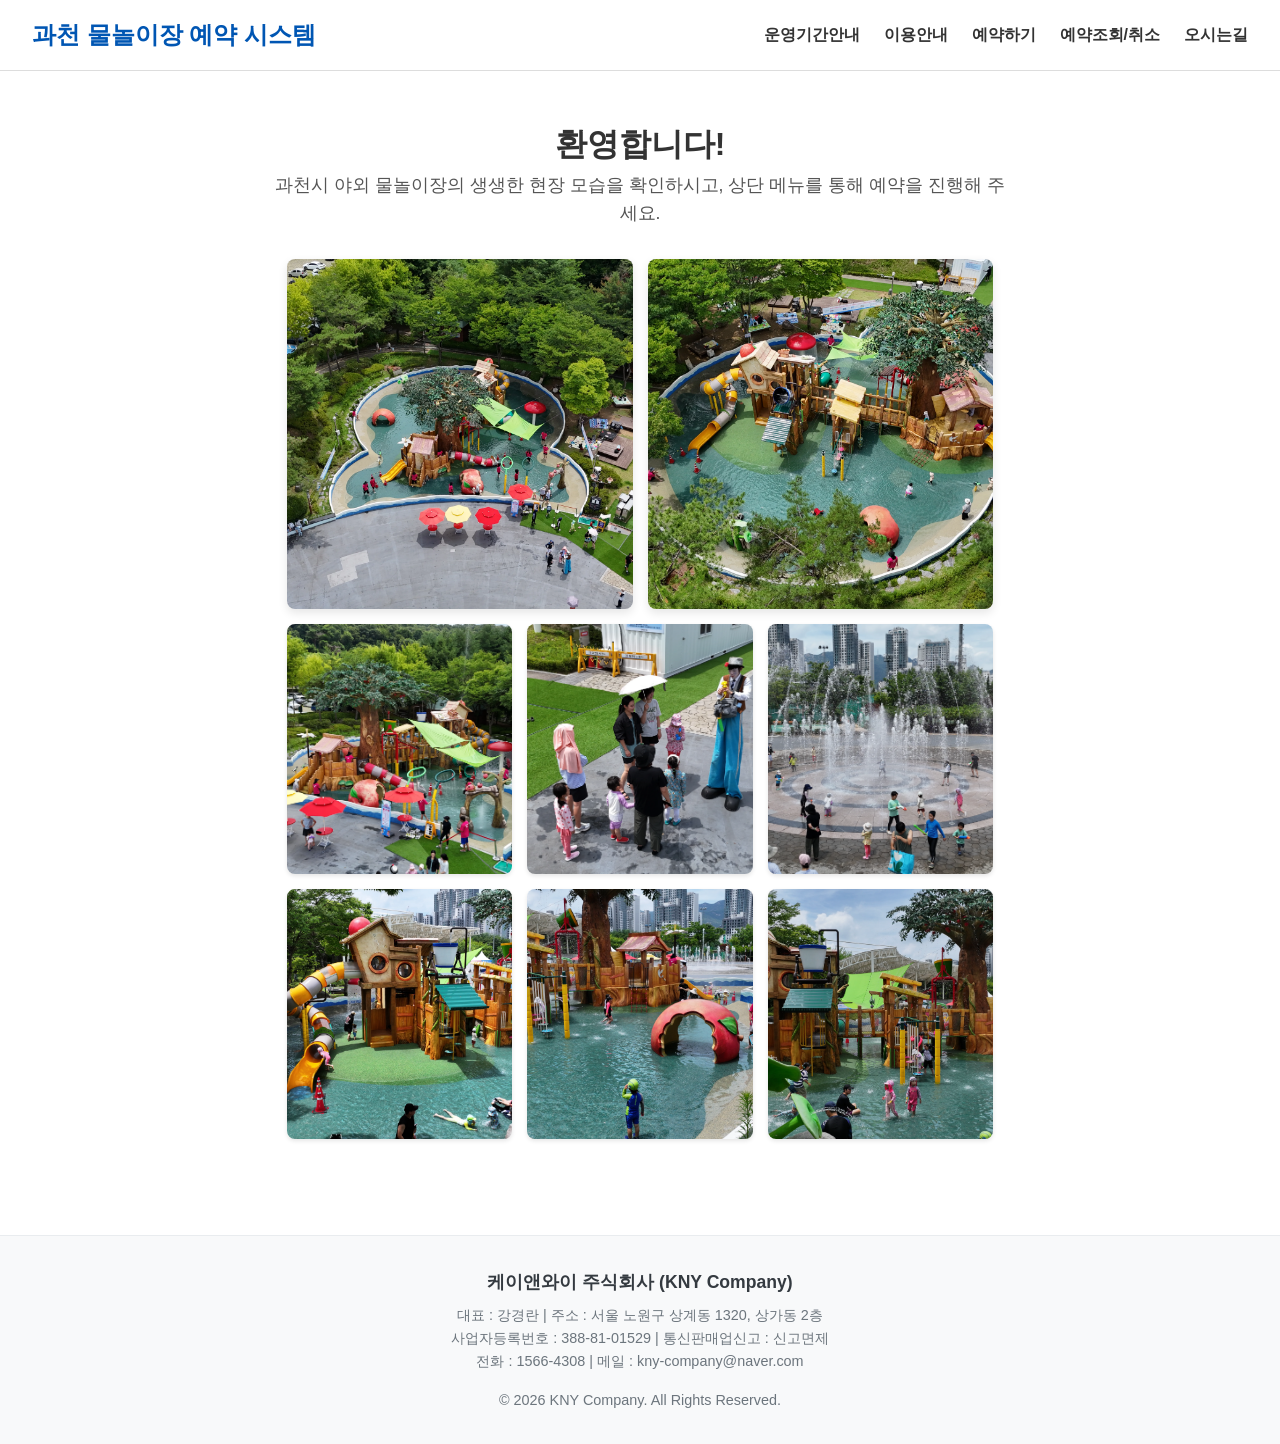
==== index.html @ 9773c375 "Update rain closure popup message and logic" ====
<!DOCTYPE html>
<html lang="ko">
<head>
    <meta charset="UTF-8">
    <meta name="viewport" content="width=device-width, initial-scale=1.0">
    <title>예약 시스템 - 과천 물놀이장</title>
    <link rel="stylesheet" href="css/style.css">
    <style>
        /* 메인 페이지 이미지 갤러리 스타일 */
        .intro-text {
            margin-bottom: 2rem;
            font-size: 1.1rem;
            color: #555;
            text-align: center;
        }
        .gallery-wrapper {
            width: 100%;
            max-width: 1000px; 
            margin: 0 auto;    
            display: flex;
            flex-direction: column;
            gap: 15px;         
            padding: 0 15px;   
            box-sizing: border-box;
        }
        .top-row {
            display: grid;
            grid-template-columns: repeat(2, 1fr);
            gap: 15px;
            width: 100%;
        }
        .top-row img {
            width: 100%;
            height: 350px; 
            object-fit: cover;
            border-radius: 8px;
            box-shadow: 0 4px 10px rgba(0,0,0,0.1);
            transition: transform 0.3s ease;
        }
        .bottom-row {
            display: grid;
            grid-template-columns: repeat(3, 1fr); 
            gap: 15px;
            width: 100%;
        }
        .bottom-row img {
            width: 100%;
            height: 250px; 
            object-fit: cover;
            border-radius: 8px;
            box-shadow: 0 2px 4px rgba(0,0,0,0.1);
            transition: transform 0.3s ease;
        }
        .gallery-wrapper img:hover {
            transform: scale(1.02);
            z-index: 1; 
        }
        /* ⭐️ 모바일 전용 줄바꿈 클래스 (기본적으로 display: none) */
        .mobile-br {
            display: none;
        }
        @media (max-width: 768px) {
            .top-row, .bottom-row {
                grid-template-columns: repeat(2, 1fr); 
            }
            .top-row img, .bottom-row img {
                height: 200px;
            }
            .bottom-row img:last-child {
                grid-column: span 2; 
                height: 250px;
            }
            
            /* ⭐️ 모바일 화면(768px 이하)일 때만 줄바꿈 작동 */
            .mobile-br {
                display: block;
            }
        }
        /* ⭐️ 이벤트 팝업 스타일 (모바일 기본) */
        #eventPopup {
            display: none; 
            position: fixed;
            top: 50%;
            left: 50%;
            transform: translate(-50%, -50%);
            width: 90%;
            max-width: 400px; 
            background-color: #fff;
            border-radius: 16px; 
            box-shadow: 0 10px 40px rgba(0,0,0,0.4);
            z-index: 9999;
            overflow: hidden;
            border: 4px solid #dc3545; /* 테두리를 붉은색으로 변경 */
        }
        
        #popupOverlay {
            display: none;
            position: fixed;
            top: 0; left: 0; right: 0; bottom: 0;
            background: rgba(0,0,0,0.6);
            z-index: 9998;
        }
        .popup-header {
            background-color: #dc3545; /* 헤더 배경색을 긴급 느낌의 붉은색으로 변경 */
            color: white;
            text-align: center;
            padding: 15px;
            font-size: 1.2rem; 
            font-weight: bold;
        }
        .popup-body {
            padding: 25px 20px;
            text-align: center;
            line-height: 1.7;
        }
        .popup-body h3 {
            color: #d9534f;
            margin-top: 0;
            margin-bottom: 10px;
            font-size: 1.2rem;
        }
        .popup-body p {
            margin: 10px 0;
            color: #333;
            font-weight: bold;
            font-size: 1.05rem;
        }
        .popup-body ul {
            list-style: none;
            padding: 0;
            margin: 15px 0;
            color: #0056b3;
            font-weight: bold;
            font-size: 1.15rem;
        }
        .popup-body ul li { margin-bottom: 8px; }
        .popup-desc {
            font-size: 0.95rem; 
            color: #555; 
            margin-top: 15px !important;
            font-weight: bold;
        }
        .popup-footer {
            background-color: #f8f9fa;
            display: flex;
            border-top: 1px solid #ddd;
        }
        .popup-btn {
            padding: 15px;
            border: none;
            background: none;
            font-size: 1.05rem;
            cursor: pointer;
            font-weight: bold;
            color: #555;
            transition: background-color 0.2s;
        }
        
        .btn-today {
            flex: 7; 
            border-right: 1px solid #ddd;
        }
        
        .btn-close {
            flex: 3; 
        }
        .popup-btn:hover { background-color: #e2e2e2; }
        /* ⭐️ PC 화면용 팝업 확대 스타일 (화면이 768px 이상일 때 적용) */
        @media (min-width: 769px) {
            #eventPopup {
                max-width: 500px; 
                border-radius: 20px;
            }
            .popup-header {
                padding: 20px;
                font-size: 1.6rem; 
            }
            .popup-body {
                padding: 40px 30px;
            }
            .popup-body h3 {
                font-size: 1.5rem;
            }
            .popup-body p {
                font-size: 1.3rem;
            }
            .popup-desc {
                font-size: 1.1rem;
                margin-top: 25px !important;
            }
            .popup-btn {
                padding: 20px;
                font-size: 1.2rem;
            }
        }
    </style>
</head>
<body>
    <header>
        <div class="logo"><a href="index.html">과천 물놀이장 예약 시스템</a></div>
        <button class="menu-toggle" id="menuToggle">☰</button>
        <nav id="navMenu">
            <ul>
                <li><a href="period.html">운영기간안내</a></li>
                <li><a href="guide.html">이용안내</a></li>
                <li><a href="reserve.html">예약하기</a></li>
                <li><a href="check.html">예약조회/취소</a></li>
                <li><a href="location.html">오시는길</a></li>
            </ul>
        </nav>
    </header>
    <main class="container">
        <h1 style="text-align: center;">환영합니다!</h1>
        <p class="intro-text">과천시 야외 물놀이장의 생생한 현장 모습을 확인하시고, 상단 메뉴를 통해 예약을 진행해 주세요.</p>
        
        <div class="gallery-wrapper">
            <div class="top-row">
                <img src="public/images/1000019872.png" alt="물놀이터 전경 1">
                <img src="public/images/1000019829.png" alt="물놀이터 전경 2">
            </div>
            
            <div class="bottom-row">
                <img src="public/images/1000019830.png" alt="물놀이터 시설 1">
                <img src="public/images/1000019832.png" alt="물놀이터 시설 2">
                <img src="public/images/1000019833.png" alt="물놀이터 시설 3">
            </div>
            <div class="bottom-row">
                <img src="public/images/1000019874.png" alt="물놀이터 시설 4">
                <img src="public/images/1000019876.png" alt="물놀이터 시설 5">
                <img src="public/images/1000019878.png" alt="물놀이터 시설 6">
            </div>
        </div>
    </main>

    <!-- ⭐️ 우천 휴장 팝업창 HTML 구조 -->
    <div id="popupOverlay"></div>
    <div id="eventPopup">
        <div class="popup-header">
            📢 긴급 안내 : 오전 우천 휴장
        </div>
        <div class="popup-body">
            <h3>오늘 오전 야외 물놀이장 휴장</h3>
            <p style="color: #dc3545;">현재 강우로 인하여 안전을 위해<br>오늘 오전 물놀이장 운영을 중단합니다.</p>
            
            <p style="margin-top: 15px; color: #0056b3; font-weight: bold; font-size: 1.1rem;">
                오후 운영 여부는 날씨 상황을 지켜본 후<br class="mobile-br">
                추후 다시 공지해 드릴 예정입니다.
            </p>

            <p style="margin-top: 15px; color: #555; font-weight: normal; font-size: 0.95rem;">
                이용에 불편을 드려 대단히 죄송합니다.<br class="mobile-br">
                안전한 시설 운영을 위한 조치이오니<br class="mobile-br">
                시민 여러분의 너른 양해 부탁드립니다.
            </p>
        </div>
        <div class="popup-footer">
            <button class="popup-btn btn-today" onclick="closePopup('today')">오늘 하루 보지않기</button>
            <button class="popup-btn btn-close" onclick="closePopup('close')">닫기</button>
        </div>
    </div>

    <footer>
        <div class="company-name">케이앤와이 주식회사 (KNY Company)</div>
        <div class="footer-info">
            <span>대표 : 강경란</span> <span class="divider">|</span> 
            <span>주소 : 서울 노원구 상계동 1320, 상가동 2층</span><br>
            <span>사업자등록번호 : 388-81-01529</span> <span class="divider">|</span> 
            <span>통신판매업신고 : 신고면제</span><br>
            <span>전화 : 1566-4308</span> <span class="divider">|</span> 
            <span>메일 : <a href="mailto:kny-company@naver.com">kny-company@naver.com</a></span>
        </div>
        <div>&copy; 2026 KNY Company. All Rights Reserved.</div>
    </footer>

    <script src="js/main.js"></script>

    <!-- ⭐️ 팝업 제어 자바스크립트 -->
    <script>
        document.addEventListener('DOMContentLoaded', () => {
            const popup = document.getElementById('eventPopup');
            const overlay = document.getElementById('popupOverlay');
            
            // ⭐️ 휴장 공지 활성화 스위치 (true: 켜기, false: 끄기)
            // 나중에 공지를 내리실 때는 아래 true를 false로 바꿔주시면 됩니다.
            const isNoticeActive = true; 

            function getCookie(name) {
                let matches = document.cookie.match(new RegExp(
                    "(?:^|; )" + name.replace(/([\.$?*|{}\(\)\[\]\\\/\+^])/g, '\\$1') + "=([^;]*)"
                ));
                return matches ? decodeURIComponent(matches[1]) : undefined;
            }

            // 공지가 켜져있고, '오늘 하루 보지않기' 쿠키가 없을 때만 팝업 표시
            if (isNoticeActive && !getCookie('hideRainPopup')) {
                popup.style.display = 'block';
                overlay.style.display = 'block';
            }

            window.closePopup = function(type) {
                popup.style.display = 'none';
                overlay.style.display = 'none';

                if (type === 'today') {
                    // '오늘 하루 보지않기' 클릭 시 내일 자정까지 쿠키 저장
                    let tomorrow = new Date();
                    tomorrow.setHours(23, 59, 59, 999);
                    document.cookie = "hideRainPopup=true; expires=" + tomorrow.toUTCString() + "; path=/";
                }
                // '닫기' 클릭 시에는 쿠키를 굽지 않으므로, 새로고침 시 다시 팝업이 뜹니다.
            };
        }
---- css/style.css ----
/* 기본 리셋 및 폰트 설정 */
* { box-sizing: border-box; margin: 0; padding: 0; }
body { font-family: 'Malgun Gothic', sans-serif; line-height: 1.6; color: #333; }
a { text-decoration: none; color: inherit; }

/* 헤더 & 네비게이션 (PC 기본) */
header { display: flex; justify-content: space-between; align-items: center; padding: 1rem 2rem; background: #fff; border-bottom: 1px solid #ddd; }
.logo { font-size: 1.5rem; font-weight: bold; color: #0056b3; }
.menu-toggle { display: none; font-size: 1.5rem; background: none; border: none; cursor: pointer; }
nav ul { list-style: none; display: flex; gap: 1.5rem; }
nav ul li a { font-weight: bold; transition: color 0.3s; }
nav ul li a:hover { color: #0056b3; }

/* 메인 컨테이너 */
.container { padding: 3rem 2rem; max-width: 800px; margin: 0 auto; text-align: center; }
.placeholder-text { font-size: 1.2rem; color: #666; margin-top: 2rem; padding: 3rem; background: #f9f9f9; border-radius: 8px; }

/* 예약 폼 디자인 */
.reserve-form { max-width: 500px; margin: 2rem auto; text-align: left; padding: 2rem; background: #f4f4f4; border-radius: 8px; }
.form-group { margin-bottom: 1.5rem; }
.form-group label { display: block; margin-bottom: 0.5rem; font-weight: bold; }
.form-group input { width: 100%; padding: 0.8rem; border: 1px solid #ccc; border-radius: 4px; }
.submit-btn { width: 100%; padding: 1rem; background: #0056b3; color: white; border: none; border-radius: 4px; font-size: 1.1rem; cursor: pointer; }
.submit-btn:hover { background: #004494; }

/* 모바일 반응형 (768px 이하) */
@media (max-width: 768px) {
    header { flex-direction: column; align-items: flex-start; }
    .logo { padding-bottom: 1rem; }
    .menu-toggle { display: block; position: absolute; top: 1rem; right: 1.5rem; }
    nav { width: 100%; display: none; /* JS로 토글 */ }
    nav.active { display: block; }
    nav ul { flex-direction: column; width: 100%; gap: 0; }
    nav ul li { border-top: 1px solid #eee; }
    nav ul li a { display: block; padding: 1rem 0; }
}

/* 푸터(Footer) 영역 스타일 */
footer {
    background-color: #f8f9fa;
    border-top: 1px solid #e9ecef;
    padding: 2rem 1rem;
    text-align: center;
    color: #6c757d;
    font-size: 0.9rem;
    line-height: 1.6;
    margin-top: 3rem; /* 메인 콘텐츠와의 간격 */
}

footer .company-name {
    font-weight: bold;
    color: #343a40;
    font-size: 1.1rem;
    margin-bottom: 0.5rem;
}

footer .footer-info {
    margin-bottom: 1rem;
}

footer .footer-info span {
    display: inline-block;
}

/* 모바일 화면에서는 세로로 줄바꿈 처리 */
@media (max-width: 768px) {
    footer .divider {
        display: none; /* 모바일에서는 구분선 숨김 */
    }
    footer .footer-info span {
        display: block; /* 각 항목을 한 줄씩 표시 */
    }
}
/* 예약하기 3단 그리드 레이아웃 */
.reserve-grid {
    display: grid;
    grid-template-columns: 1fr 1fr 1.2fr; /* 3칸 비율 */
    gap: 20px;
    align-items: start;
}
.step-box {
    background: #fff;
    border: 1px solid #ddd;
    border-radius: 8px;
    padding: 1.5rem;
    box-shadow: 0 2px 4px rgba(0,0,0,0.05);
}
.step-title {
    font-size: 1.2rem;
    font-weight: bold;
    margin-bottom: 1rem;
    border-bottom: 2px solid #333;
    padding-bottom: 0.5rem;
}
.step-desc { text-align: center; color: #666; margin-top: 1rem; font-size: 0.9rem; }

/* 달력 스타일 */
.calendar-header { display: flex; justify-content: space-between; align-items: center; margin-bottom: 1rem; font-weight: bold;}
.calendar-header button { background: none; border: none; font-size: 1.2rem; cursor: pointer; }
.calendar-table { width: 100%; text-align: center; border-collapse: collapse; }
.calendar-table th { padding: 10px 0; font-size: 0.9rem; border-bottom: 1px solid #eee; }
.calendar-table td { padding: 12px 0; cursor: pointer; transition: 0.2s; border-radius: 4px;}
.calendar-table td:hover { background: #f0f8ff; }
.calendar-table td.selected { background: #0056b3; color: white; font-weight: bold; }
.calendar-table td.disabled { color: #ccc; cursor: not-allowed; }

/* 시간 선택 스타일 */
.time-list { display: flex; flex-direction: column; gap: 10px; }
.time-item { display: flex; align-items: center; gap: 10px; font-size: 1.1rem; cursor: pointer; padding: 5px 0;}
.time-item input { width: 18px; height: 18px; }
.time-item.disabled { cursor: not-allowed; }

/* 상세 폼 스타일 */
.detail-form .form-row { margin-bottom: 1rem; text-align: left; }
.detail-form label { display: block; font-size: 0.9rem; font-weight: bold; margin-bottom: 5px; color: #444; }
.detail-form input, .detail-form select { padding: 8px; border: 1px solid #ccc; border-radius: 4px; }
.flex-row { display: flex; align-items: center; gap: 5px; }
.btn-black { background: #333; color: white; border: none; padding: 8px 12px; border-radius: 4px; cursor: pointer; white-space: nowrap; }
.btn-black:hover { background: #555; }
.counter-box { display: flex; align-items: center; }
.counter-box button { width: 35px; height: 35px; border: 1px solid #ccc; background: #fff; cursor: pointer; font-size: 1.2rem; }
.counter-box input { width: 50px; text-align: center; border: 1px solid #ccc; border-left: none; border-right: none; height: 35px; border-radius: 0; pointer-events: none; }
.privacy-box { border: 1px solid #eee; background: #fafafa; padding: 15px; border-radius: 4px; font-size: 0.85rem; margin-top: 1.5rem; text-align: left;}
.privacy-agree { display: block; margin-top: 10px; font-weight: bold; color: #d9534f; cursor: pointer;}

/* 모바일 반응형 (세로로 배치) */
@media (max-width: 900px) {
    .reserve-grid { grid-template-columns: 1fr; }
}
.reserve-container {
    max-width: 1200px !important;
}
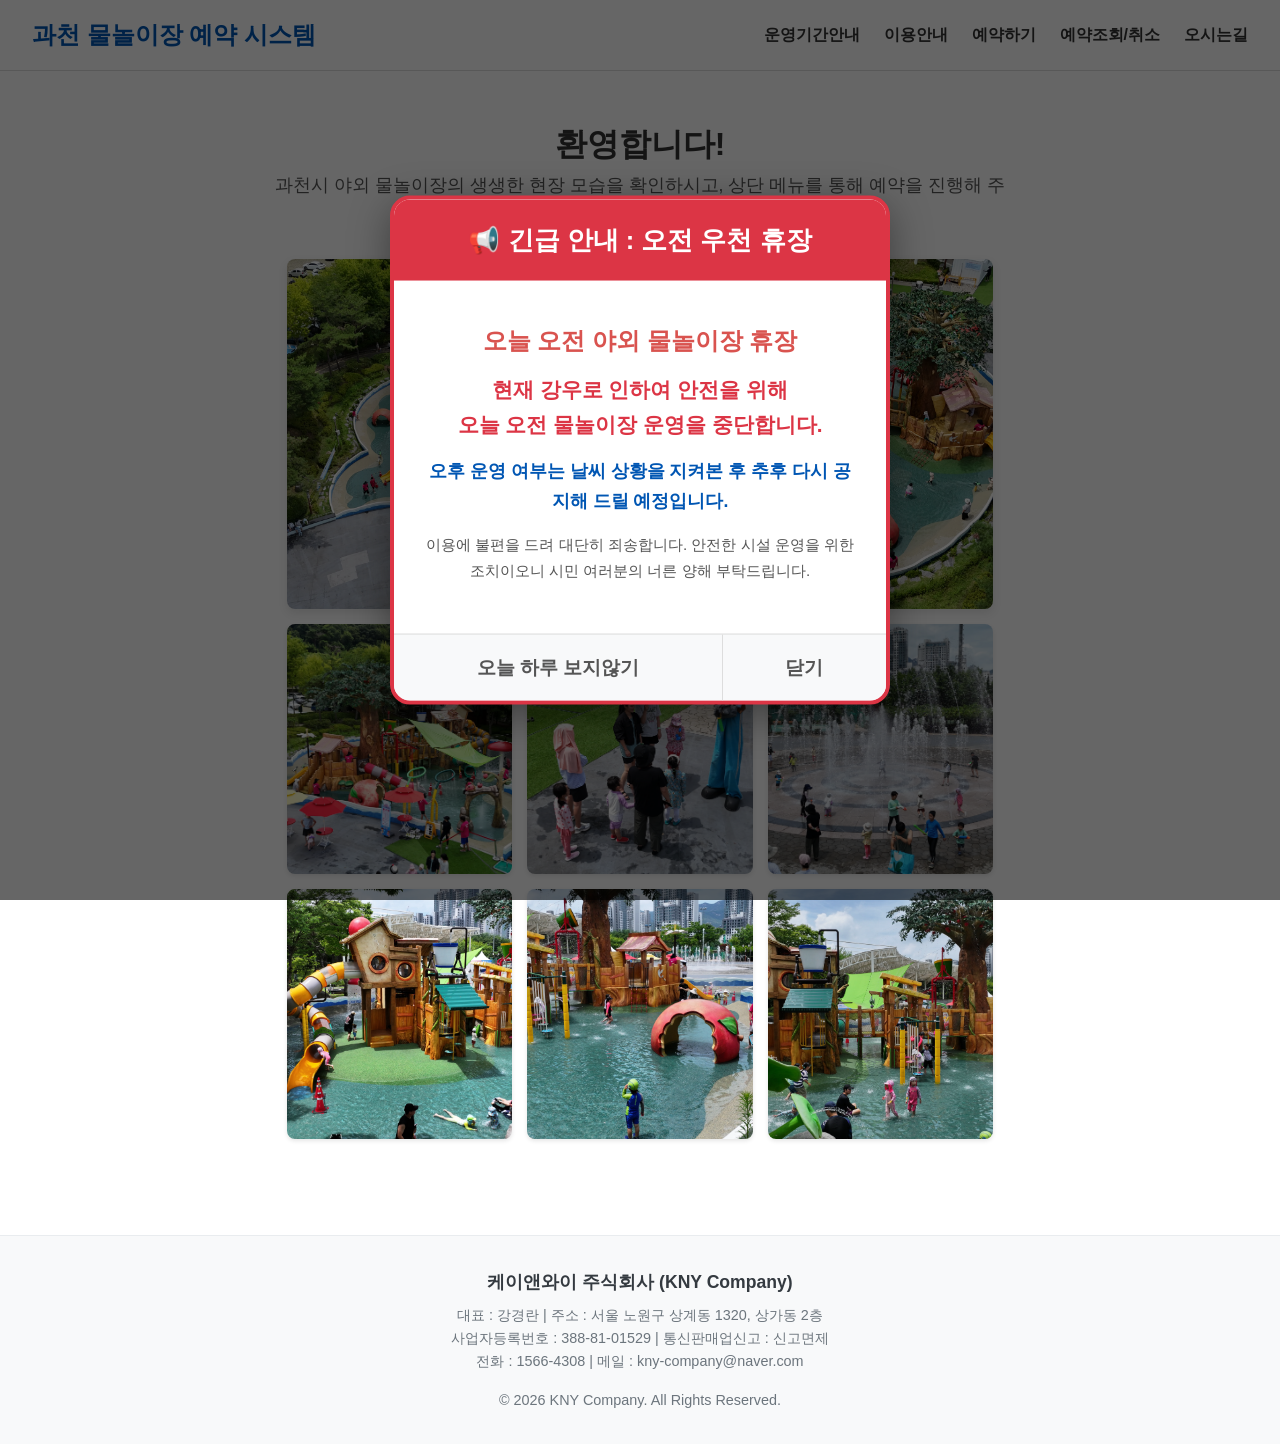
==== commit 3b0d5ada: "Update index.html" ====
--- a/index.html
+++ b/index.html
@@ -309,4 +309,7 @@
                 }
                 // '닫기' 클릭 시에는 쿠키를 굽지 않으므로, 새로고침 시 다시 팝업이 뜹니다.
             };
-        }
+        });
+    </script>
+</body>
+</html>
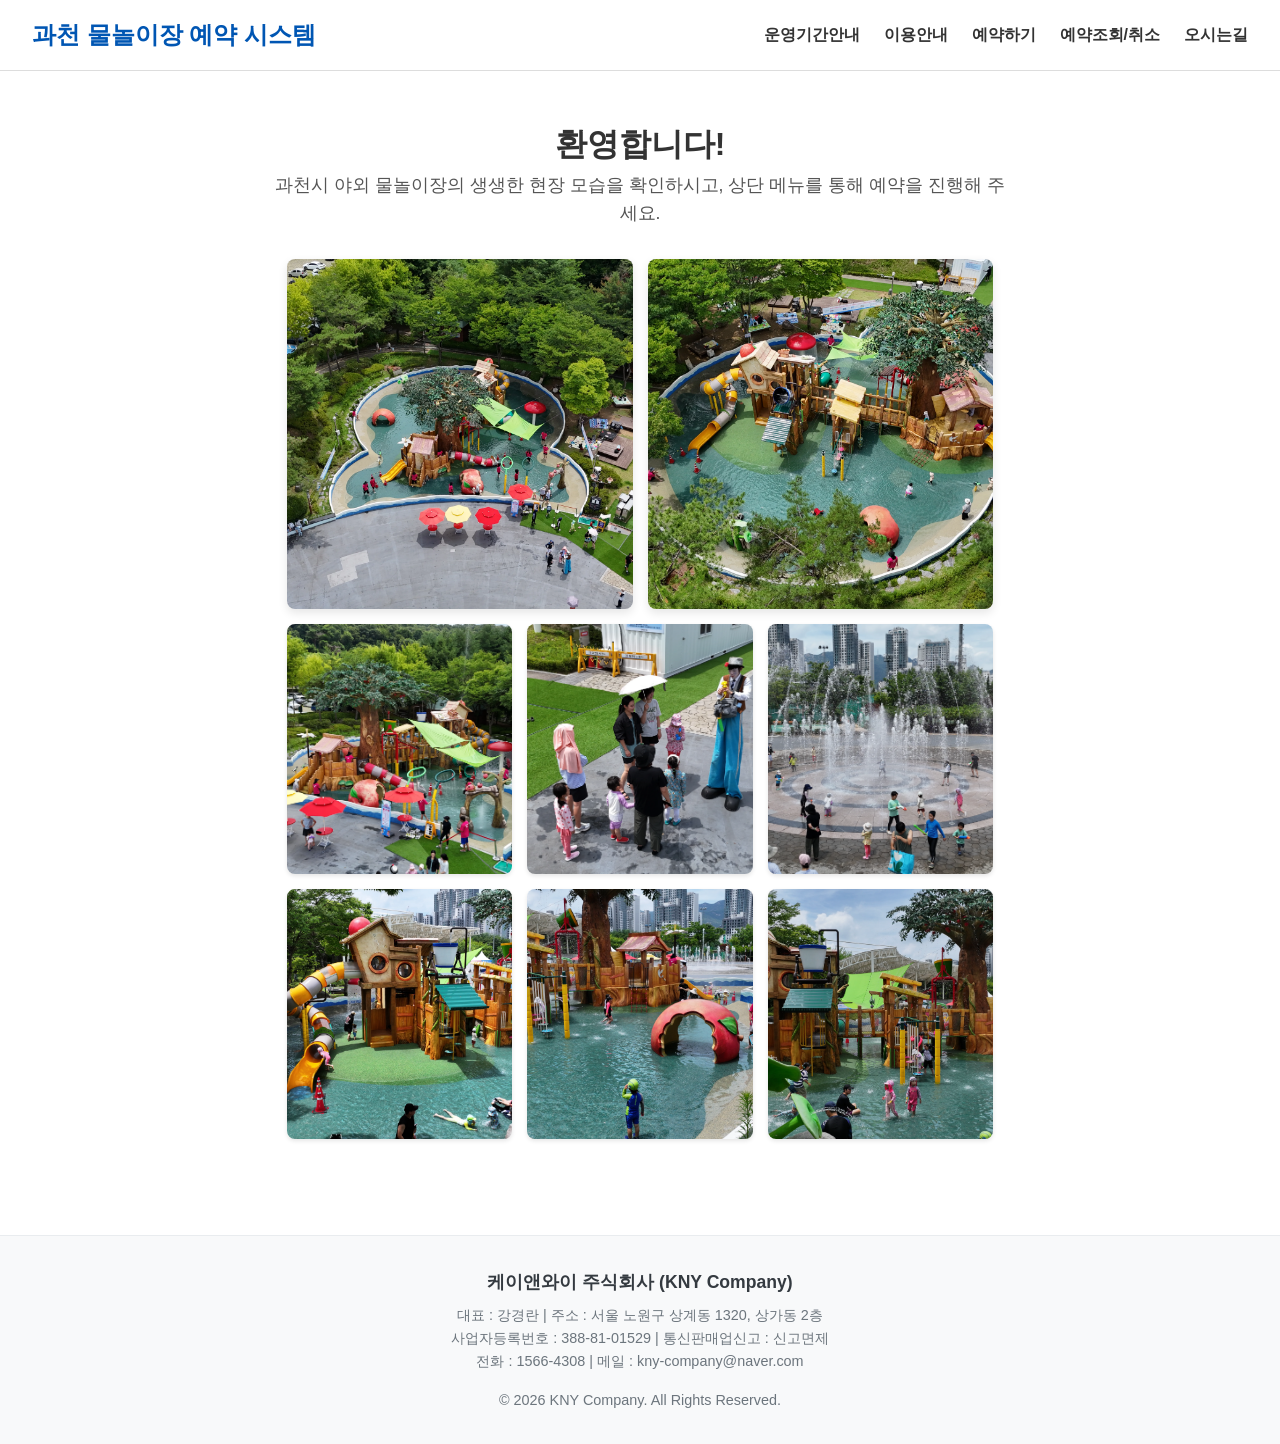
==== commit a01de0ee: "Update index.html" ====
--- a/index.html
+++ b/index.html
@@ -23,174 +23,85 @@
             padding: 0 15px;   
             box-sizing: border-box;
         }
-        .top-row {
-            display: grid;
-            grid-template-columns: repeat(2, 1fr);
-            gap: 15px;
+        .top-row { display: grid; grid-template-columns: repeat(2, 1fr); gap: 15px; width: 100%; }
+        .top-row img { width: 100%; height: 350px; object-fit: cover; border-radius: 8px; box-shadow: 0 4px 10px rgba(0,0,0,0.1); transition: transform 0.3s ease; }
+        .bottom-row { display: grid; grid-template-columns: repeat(3, 1fr); gap: 15px; width: 100%; }
+        .bottom-row img { width: 100%; height: 250px; object-fit: cover; border-radius: 8px; box-shadow: 0 2px 4px rgba(0,0,0,0.1); transition: transform 0.3s ease; }
+        .gallery-wrapper img:hover { transform: scale(1.02); z-index: 1; }
+        
+        .mobile-br { display: none; }
+        @media (max-width: 768px) {
+            .top-row, .bottom-row { grid-template-columns: repeat(2, 1fr); }
+            .top-row img, .bottom-row img { height: 200px; }
+            .bottom-row img:last-child { grid-column: span 2; height: 250px; }
+            .mobile-br { display: block; }
+        }
+
+        /* ⭐️ 동적 다중 팝업 컨테이너 및 배경 설정 */
+        #popupOverlay {
+            display: none; position: fixed; top: 0; left: 0; right: 0; bottom: 0;
+            background: rgba(0,0,0,0.6); z-index: 9998;
+        }
+        
+        #popupContainer {
+            display: none; 
+            position: fixed; top: 50%; left: 50%;
+            transform: translate(-50%, -50%);
+            z-index: 9999;
+            pointer-events: none; /* 빈 공간 클릭 투과 */
             width: 100%;
         }
-        .top-row img {
-            width: 100%;
-            height: 350px; 
-            object-fit: cover;
-            border-radius: 8px;
-            box-shadow: 0 4px 10px rgba(0,0,0,0.1);
-            transition: transform 0.3s ease;
-        }
-        .bottom-row {
-            display: grid;
-            grid-template-columns: repeat(3, 1fr); 
-            gap: 15px;
-            width: 100%;
-        }
-        .bottom-row img {
-            width: 100%;
-            height: 250px; 
-            object-fit: cover;
-            border-radius: 8px;
-            box-shadow: 0 2px 4px rgba(0,0,0,0.1);
-            transition: transform 0.3s ease;
-        }
-        .gallery-wrapper img:hover {
-            transform: scale(1.02);
-            z-index: 1; 
-        }
-        /* ⭐️ 모바일 전용 줄바꿈 클래스 (기본적으로 display: none) */
-        .mobile-br {
-            display: none;
-        }
-        @media (max-width: 768px) {
-            .top-row, .bottom-row {
-                grid-template-columns: repeat(2, 1fr); 
-            }
-            .top-row img, .bottom-row img {
-                height: 200px;
-            }
-            .bottom-row img:last-child {
-                grid-column: span 2; 
-                height: 250px;
-            }
-            
-            /* ⭐️ 모바일 화면(768px 이하)일 때만 줄바꿈 작동 */
-            .mobile-br {
-                display: block;
-            }
-        }
-        /* ⭐️ 이벤트 팝업 스타일 (모바일 기본) */
-        #eventPopup {
-            display: none; 
-            position: fixed;
-            top: 50%;
-            left: 50%;
-            transform: translate(-50%, -50%);
-            width: 90%;
-            max-width: 400px; 
+
+        .dynamic-popup {
+            pointer-events: auto; /* 팝업 자체는 클릭 인식 */
             background-color: #fff;
             border-radius: 16px; 
             box-shadow: 0 10px 40px rgba(0,0,0,0.4);
-            z-index: 9999;
             overflow: hidden;
-            border: 4px solid #dc3545; /* 테두리를 붉은색으로 변경 */
-        }
-        
-        #popupOverlay {
-            display: none;
-            position: fixed;
-            top: 0; left: 0; right: 0; bottom: 0;
-            background: rgba(0,0,0,0.6);
-            z-index: 9998;
-        }
-        .popup-header {
-            background-color: #dc3545; /* 헤더 배경색을 긴급 느낌의 붉은색으로 변경 */
-            color: white;
-            text-align: center;
-            padding: 15px;
-            font-size: 1.2rem; 
-            font-weight: bold;
-        }
-        .popup-body {
-            padding: 25px 20px;
-            text-align: center;
-            line-height: 1.7;
-        }
-        .popup-body h3 {
-            color: #d9534f;
-            margin-top: 0;
-            margin-bottom: 10px;
-            font-size: 1.2rem;
-        }
-        .popup-body p {
-            margin: 10px 0;
-            color: #333;
-            font-weight: bold;
-            font-size: 1.05rem;
-        }
-        .popup-body ul {
-            list-style: none;
-            padding: 0;
-            margin: 15px 0;
-            color: #0056b3;
-            font-weight: bold;
-            font-size: 1.15rem;
-        }
-        .popup-body ul li { margin-bottom: 8px; }
-        .popup-desc {
-            font-size: 0.95rem; 
-            color: #555; 
-            margin-top: 15px !important;
-            font-weight: bold;
-        }
-        .popup-footer {
-            background-color: #f8f9fa;
-            display: flex;
-            border-top: 1px solid #ddd;
-        }
-        .popup-btn {
-            padding: 15px;
-            border: none;
-            background: none;
-            font-size: 1.05rem;
-            cursor: pointer;
-            font-weight: bold;
-            color: #555;
-            transition: background-color 0.2s;
-        }
-        
-        .btn-today {
-            flex: 7; 
-            border-right: 1px solid #ddd;
-        }
-        
-        .btn-close {
-            flex: 3; 
-        }
+            display: flex; flex-direction: column;
+        }
+
+        /* ⭐️ 장소별 구분 색상 테마 */
+        .theme-red { border: 4px solid #dc3545; }
+        .theme-red .popup-header { background-color: #dc3545; }
+        .theme-red .highlight-text { color: #dc3545; }
+
+        .theme-orange { border: 4px solid #fd7e14; }
+        .theme-orange .popup-header { background-color: #fd7e14; }
+        .theme-orange .highlight-text { color: #fd7e14; }
+
+        /* 팝업 내부 공통 요소 */
+        .popup-header { color: white; text-align: center; padding: 15px; font-size: 1.2rem; font-weight: bold; }
+        .popup-body { padding: 25px 20px; text-align: center; line-height: 1.7; }
+        .popup-body h3 { margin-top: 0; margin-bottom: 10px; font-size: 1.2rem; color: #d9534f; }
+        .popup-body .highlight-text { margin: 10px 0; font-weight: bold; font-size: 1.1rem; }
+        .popup-body .desc-text { font-size: 0.95rem; color: #555; margin-top: 15px; font-weight: bold; }
+        
+        .popup-footer { background-color: #f8f9fa; display: flex; border-top: 1px solid #ddd; }
+        .popup-btn { padding: 15px; border: none; background: none; font-size: 1.05rem; cursor: pointer; font-weight: bold; color: #555; transition: background-color 0.2s; }
+        .btn-today { flex: 7; border-right: 1px solid #ddd; }
+        .btn-close { flex: 3; }
         .popup-btn:hover { background-color: #e2e2e2; }
-        /* ⭐️ PC 화면용 팝업 확대 스타일 (화면이 768px 이상일 때 적용) */
+
+        /* ⭐️ PC 화면용: 팝업 2개면 양옆으로 나란히 배치 */
         @media (min-width: 769px) {
-            #eventPopup {
-                max-width: 500px; 
-                border-radius: 20px;
-            }
-            .popup-header {
-                padding: 20px;
-                font-size: 1.6rem; 
-            }
-            .popup-body {
-                padding: 40px 30px;
-            }
-            .popup-body h3 {
-                font-size: 1.5rem;
-            }
-            .popup-body p {
-                font-size: 1.3rem;
-            }
-            .popup-desc {
-                font-size: 1.1rem;
-                margin-top: 25px !important;
-            }
-            .popup-btn {
-                padding: 20px;
-                font-size: 1.2rem;
+            #popupContainer {
+                display: flex; gap: 20px; justify-content: center; align-items: center;
+                flex-direction: row; width: max-content;
+            }
+            .dynamic-popup { width: 400px; }
+            .popup-header { padding: 20px; font-size: 1.4rem; }
+            .popup-body { padding: 30px 25px; }
+            .popup-btn { padding: 20px; font-size: 1.1rem; }
+        }
+
+        /* ⭐️ 모바일 화면용: 팝업 2개면 제자리 겹치기 (위의 것 닫으면 아래 보임) */
+        @media (max-width: 768px) {
+            #popupContainer { display: block; }
+            .dynamic-popup { 
+                position: absolute; top: 50%; left: 50%; 
+                transform: translate(-50%, -50%);
+                width: 90vw; max-width: 380px; 
             }
         }
     </style>
@@ -232,32 +143,9 @@
         </div>
     </main>
 
-    <!-- ⭐️ 우천 휴장 팝업창 HTML 구조 -->
+    <!-- ⭐️ 동적 팝업이 생성될 배경과 컨테이너 -->
     <div id="popupOverlay"></div>
-    <div id="eventPopup">
-        <div class="popup-header">
-            📢 긴급 안내 : 오전 우천 휴장
-        </div>
-        <div class="popup-body">
-            <h3>오늘 오전 야외 물놀이장 휴장</h3>
-            <p style="color: #dc3545;">현재 강우로 인하여 안전을 위해<br>오늘 오전 물놀이장 운영을 중단합니다.</p>
-            
-            <p style="margin-top: 15px; color: #0056b3; font-weight: bold; font-size: 1.1rem;">
-                오후 운영 여부는 날씨 상황을 지켜본 후<br class="mobile-br">
-                추후 다시 공지해 드릴 예정입니다.
-            </p>
-
-            <p style="margin-top: 15px; color: #555; font-weight: normal; font-size: 0.95rem;">
-                이용에 불편을 드려 대단히 죄송합니다.<br class="mobile-br">
-                안전한 시설 운영을 위한 조치이오니<br class="mobile-br">
-                시민 여러분의 너른 양해 부탁드립니다.
-            </p>
-        </div>
-        <div class="popup-footer">
-            <button class="popup-btn btn-today" onclick="closePopup('today')">오늘 하루 보지않기</button>
-            <button class="popup-btn btn-close" onclick="closePopup('close')">닫기</button>
-        </div>
-    </div>
+    <div id="popupContainer"></div>
 
     <footer>
         <div class="company-name">케이앤와이 주식회사 (KNY Company)</div>
@@ -274,15 +162,17 @@
 
     <script src="js/main.js"></script>
 
-    <!-- ⭐️ 팝업 제어 자바스크립트 -->
+    <!-- ⭐️ DB 연동 다중 팝업 제어 자바스크립트 -->
     <script>
-        document.addEventListener('DOMContentLoaded', () => {
-            const popup = document.getElementById('eventPopup');
+        document.addEventListener('DOMContentLoaded', async () => {
             const overlay = document.getElementById('popupOverlay');
-            
-            // ⭐️ 휴장 공지 활성화 스위치 (true: 켜기, false: 끄기)
-            // 나중에 공지를 내리실 때는 아래 true를 false로 바꿔주시면 됩니다.
-            const isNoticeActive = true; 
+            const container = document.getElementById('popupContainer');
+            const API_BASE = 'https://reservation-api.tonycho999.workers.dev';
+
+            // 오늘 날짜 계산 (KST 기준)
+            const now = new Date();
+            const offset = now.getTimezoneOffset() * 60000;
+            const todayStr = (new Date(now - offset)).toISOString().split('T')[0];
 
             function getCookie(name) {
                 let matches = document.cookie.match(new RegExp(
@@ -291,23 +181,105 @@
                 return matches ? decodeURIComponent(matches[1]) : undefined;
             }
 
-            // 공지가 켜져있고, '오늘 하루 보지않기' 쿠키가 없을 때만 팝업 표시
-            if (isNoticeActive && !getCookie('hideRainPopup')) {
-                popup.style.display = 'block';
-                overlay.style.display = 'block';
-            }
-
-            window.closePopup = function(type) {
-                popup.style.display = 'none';
-                overlay.style.display = 'none';
-
+            try {
+                // 두 장소의 오늘 설정 정보를 동시에 불러옴
+                const loc1 = '장소 1 (문원 체육공원)';
+                const loc2 = '장소 2 (갈현동)';
+
+                const [res1, res2] = await Promise.all([
+                    fetch(`${API_BASE}/api/settings?date=${todayStr}&location=${encodeURIComponent(loc1)}`).then(r => r.json()),
+                    fetch(`${API_BASE}/api/settings?date=${todayStr}&location=${encodeURIComponent(loc2)}`).then(r => r.json())
+                ]);
+
+                const popupsToRender = [];
+
+                // 장소 1 공지 렌더링 조건 확인 (쿠키 체크 포함)
+                if (res1.success && res1.is_notice_active && !getCookie('hidePopup_loc1')) {
+                    popupsToRender.push({ id: 'loc1', locName: '문원 체육공원', data: res1, theme: 'theme-red' });
+                }
+                // 장소 2 공지 렌더링 조건 확인 (쿠키 체크 포함)
+                if (res2.success && res2.is_notice_active && !getCookie('hidePopup_loc2')) {
+                    popupsToRender.push({ id: 'loc2', locName: '갈현동', data: res2, theme: 'theme-orange' });
+                }
+
+                // 팝업 생성
+                if (popupsToRender.length > 0) {
+                    overlay.style.display = 'block';
+                    container.style.display = window.innerWidth > 768 ? 'flex' : 'block';
+                    
+                    let htmlContent = '';
+                    popupsToRender.forEach((p, index) => {
+                        const closedSlots = p.data.closed_slots || [];
+                        let mainMsg = '';
+                        let subMsg = '';
+                        
+                        if (closedSlots.length > 0) {
+                            // ⭐️ 장소별 총 회차 수 판별
+                            const totalSlots = (p.id === 'loc1') ? 6 : 5;
+                            const slotNames = closedSlots.map(s => s.split(' ')[0]); // "1회차" 형태
+                            
+                            const isAllClosed = (closedSlots.length === totalSlots);
+                            const lastSlotName = (p.id === 'loc1') ? '6회차' : '5회차';
+                            const hasLastSlot = slotNames.includes(lastSlotName);
+
+                            if (isAllClosed) {
+                                mainMsg = `우천으로 인하여 오늘 하루 전체 휴장합니다.`;
+                            } else {
+                                mainMsg = `우천으로 인한 ${slotNames.join(', ')} 휴장입니다.`;
+                                // 마지막 회차를 선택하지 않은 경우(즉 1,2회차 등만 휴장인 경우)
+                                if (!hasLastSlot) {
+                                    subMsg = `<p style="margin-top: 15px; color: #0056b3; font-weight: bold; font-size: 1.05rem;">이후 회차 운영 여부는 날씨 상황을 지켜본 후<br class="mobile-br">추후 다시 공지해 드릴 예정입니다.</p>`;
+                                }
+                            }
+                        } else {
+                            mainMsg = `기상 악화로 인하여 물놀이장 운영 일정이<br class="mobile-br">변경될 수 있으니 참고 부탁드립니다.`;
+                        }
+
+                        // 모바일 겹치기 정렬을 위한 z-index
+                        htmlContent += `
+                            <div class="dynamic-popup ${p.theme}" id="popup_${p.id}" style="z-index: ${9999 + index}">
+                                <div class="popup-header">📢 긴급 안내 : ${p.locName}</div>
+                                <div class="popup-body">
+                                    <h3 style="color:inherit;">${p.locName} 휴장 안내</h3>
+                                    <p class="highlight-text">${mainMsg}</p>
+                                    ${subMsg}
+                                    <p class="desc-text">안전한 시설 운영을 위한 조치이오니<br class="mobile-br">시민 여러분의 양해 부탁드립니다.</p>
+                                </div>
+                                <div class="popup-footer">
+                                    <button class="popup-btn btn-today" onclick="closeDynamicPopup('${p.id}', 'today')">오늘 하루 보지않기</button>
+                                    <button class="popup-btn btn-close" onclick="closeDynamicPopup('${p.id}', 'close')">닫기</button>
+                                </div>
+                            </div>
+                        `;
+                    });
+                    
+                    container.innerHTML = htmlContent;
+                }
+            } catch (error) {
+                console.error("공지 정보를 가져오는 데 실패했습니다.", error);
+            }
+
+            // 닫기 버튼 전역 함수 선언
+            window.closeDynamicPopup = function(id, type) {
+                const popupEl = document.getElementById(`popup_${id}`);
+                if (popupEl) popupEl.style.display = 'none'; // 해당 팝업만 숨김
+
+                // 오늘 하루 보지않기 클릭 시에만 내일 자정까지 쿠키 생성
                 if (type === 'today') {
-                    // '오늘 하루 보지않기' 클릭 시 내일 자정까지 쿠키 저장
                     let tomorrow = new Date();
                     tomorrow.setHours(23, 59, 59, 999);
-                    document.cookie = "hideRainPopup=true; expires=" + tomorrow.toUTCString() + "; path=/";
-                }
-                // '닫기' 클릭 시에는 쿠키를 굽지 않으므로, 새로고침 시 다시 팝업이 뜹니다.
+                    document.cookie = `hidePopup_${id}=true; expires=${tomorrow.toUTCString()}; path=/`;
+                }
+
+                // 현재 화면에 남아있는 팝업이 있는지 검사
+                const visiblePopups = document.querySelectorAll('.dynamic-popup[style*="display: none"]');
+                const totalPopups = document.querySelectorAll('.dynamic-popup');
+                
+                // 만약 모든 팝업이 닫혔다면 배경(Overlay)과 컨테이너도 숨김
+                if (visiblePopups.length === totalPopups.length) {
+                    overlay.style.display = 'none';
+                    container.style.display = 'none';
+                }
             };
         });
     </script>
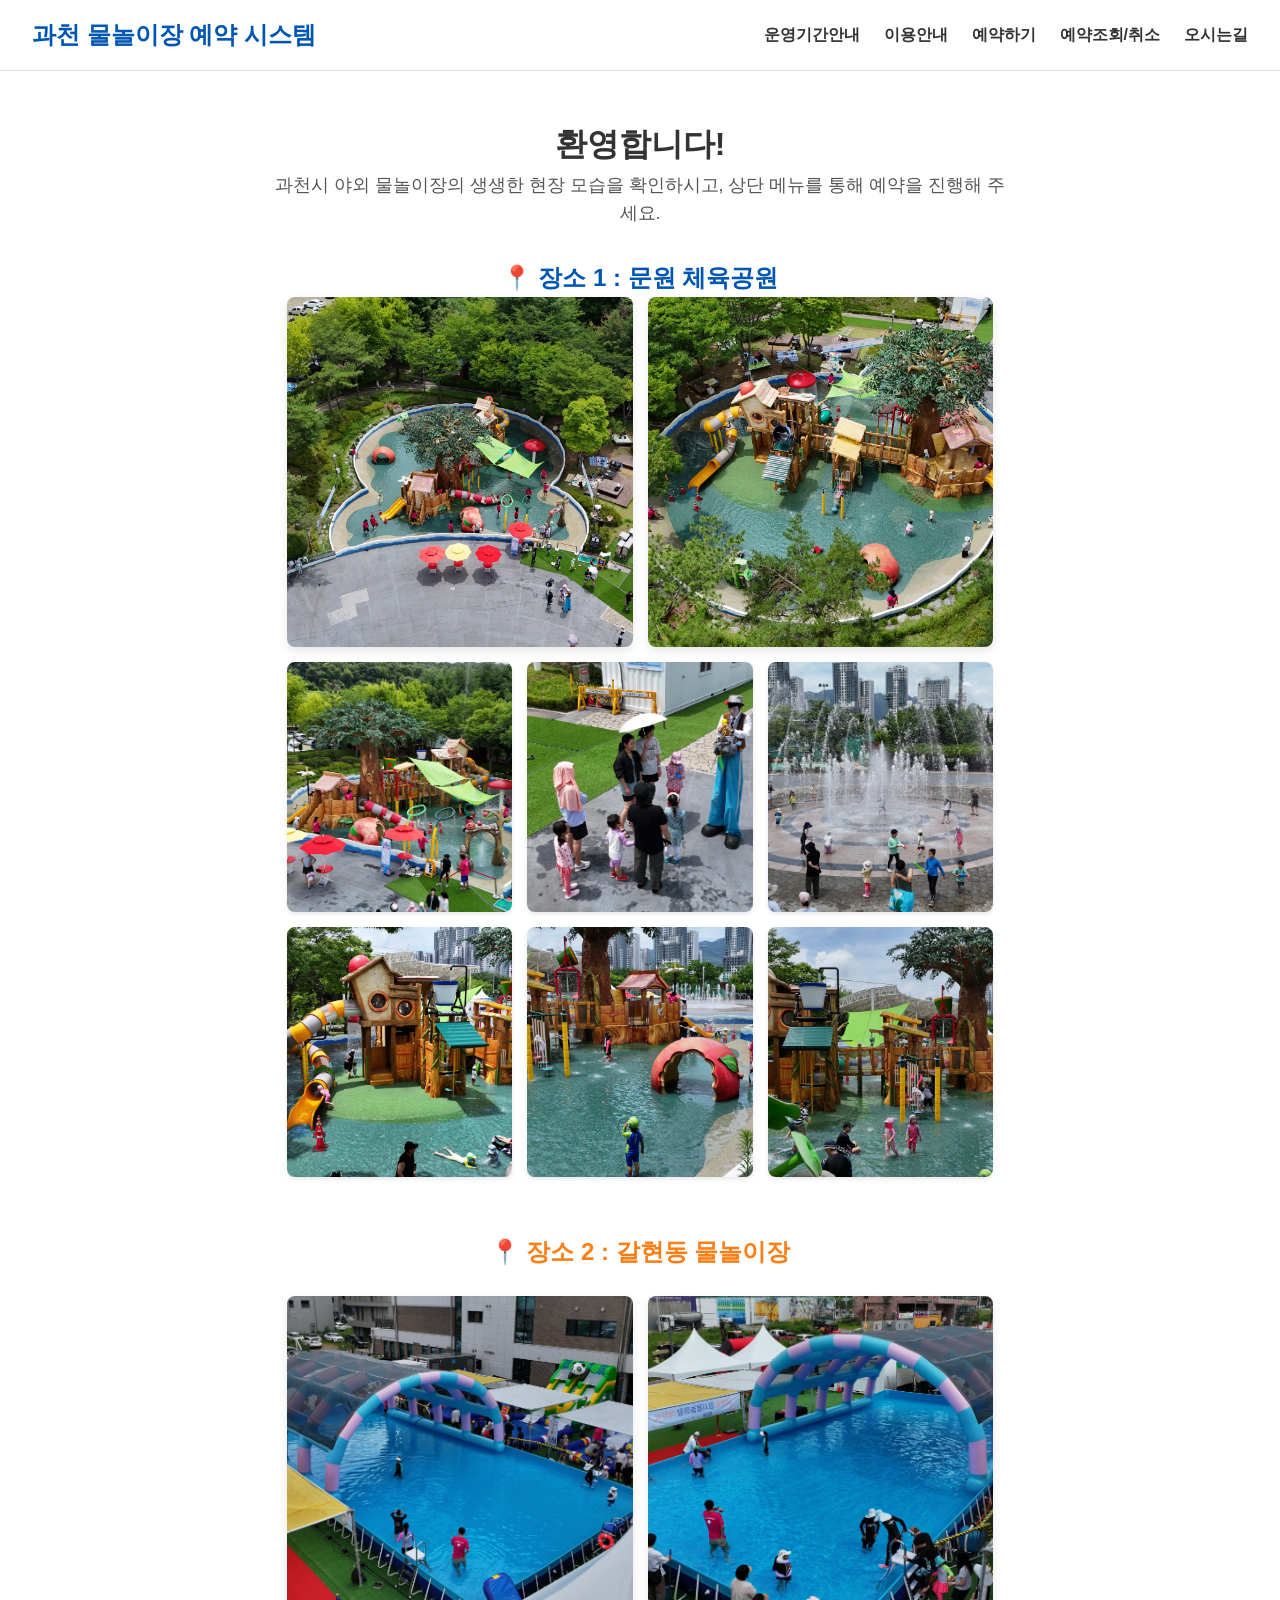
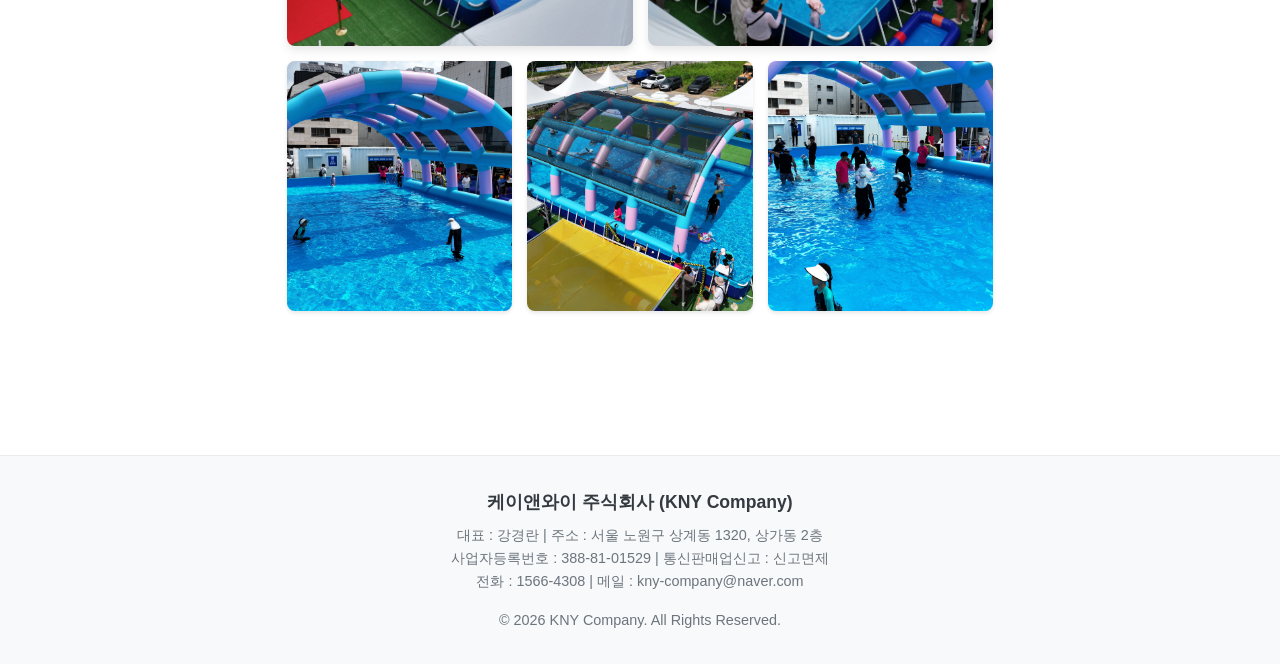
==== commit c634a9e3: "Update index.html" ====
--- a/index.html
+++ b/index.html
@@ -124,21 +124,38 @@
         <h1 style="text-align: center;">환영합니다!</h1>
         <p class="intro-text">과천시 야외 물놀이장의 생생한 현장 모습을 확인하시고, 상단 메뉴를 통해 예약을 진행해 주세요.</p>
         
+        <!-- ⭐️ 장소 1: 문원 체육공원 갤러리 -->
+        <h2 style="text-align: center; margin-top: 2rem; color: #0056b3;">📍 장소 1 : 문원 체육공원</h2>
         <div class="gallery-wrapper">
             <div class="top-row">
-                <img src="public/images/1000019872.png" alt="물놀이터 전경 1">
-                <img src="public/images/1000019829.png" alt="물놀이터 전경 2">
+                <img src="public/images/1000019872.png" alt="문원 체육공원 물놀이터 전경 1">
+                <img src="public/images/1000019829.png" alt="문원 체육공원 물놀이터 전경 2">
             </div>
             
             <div class="bottom-row">
-                <img src="public/images/1000019830.png" alt="물놀이터 시설 1">
-                <img src="public/images/1000019832.png" alt="물놀이터 시설 2">
-                <img src="public/images/1000019833.png" alt="물놀이터 시설 3">
+                <img src="public/images/1000019830.png" alt="문원 체육공원 물놀이터 시설 1">
+                <img src="public/images/1000019832.png" alt="문원 체육공원 물놀이터 시설 2">
+                <img src="public/images/1000019833.png" alt="문원 체육공원 물놀이터 시설 3">
             </div>
             <div class="bottom-row">
-                <img src="public/images/1000019874.png" alt="물놀이터 시설 4">
-                <img src="public/images/1000019876.png" alt="물놀이터 시설 5">
-                <img src="public/images/1000019878.png" alt="물놀이터 시설 6">
+                <img src="public/images/1000019874.png" alt="문원 체육공원 물놀이터 시설 4">
+                <img src="public/images/1000019876.png" alt="문원 체육공원 물놀이터 시설 5">
+                <img src="public/images/1000019878.png" alt="문원 체육공원 물놀이터 시설 6">
+            </div>
+        </div>
+
+        <!-- ⭐️ 장소 2: 갈현동 물놀이장 갤러리 (신규 추가) -->
+        <h2 style="text-align: center; margin-top: 3.5rem; margin-bottom: 1.5rem; color: #fd7e14;">📍 장소 2 : 갈현동 물놀이장</h2>
+        <div class="gallery-wrapper" style="margin-bottom: 3rem;">
+            <div class="top-row">
+                <img src="public/images/1000020401.webp" alt="갈현동 물놀이장 전경 1">
+                <img src="public/images/1000020403.webp" alt="갈현동 물놀이장 전경 2">
+            </div>
+            
+            <div class="bottom-row">
+                <img src="public/images/1000020405.webp" alt="갈현동 물놀이장 시설 1">
+                <img src="public/images/1000020408.webp" alt="갈현동 물놀이장 시설 2">
+                <img src="public/images/1000020409.webp" alt="갈현동 물놀이장 시설 3">
             </div>
         </div>
     </main>
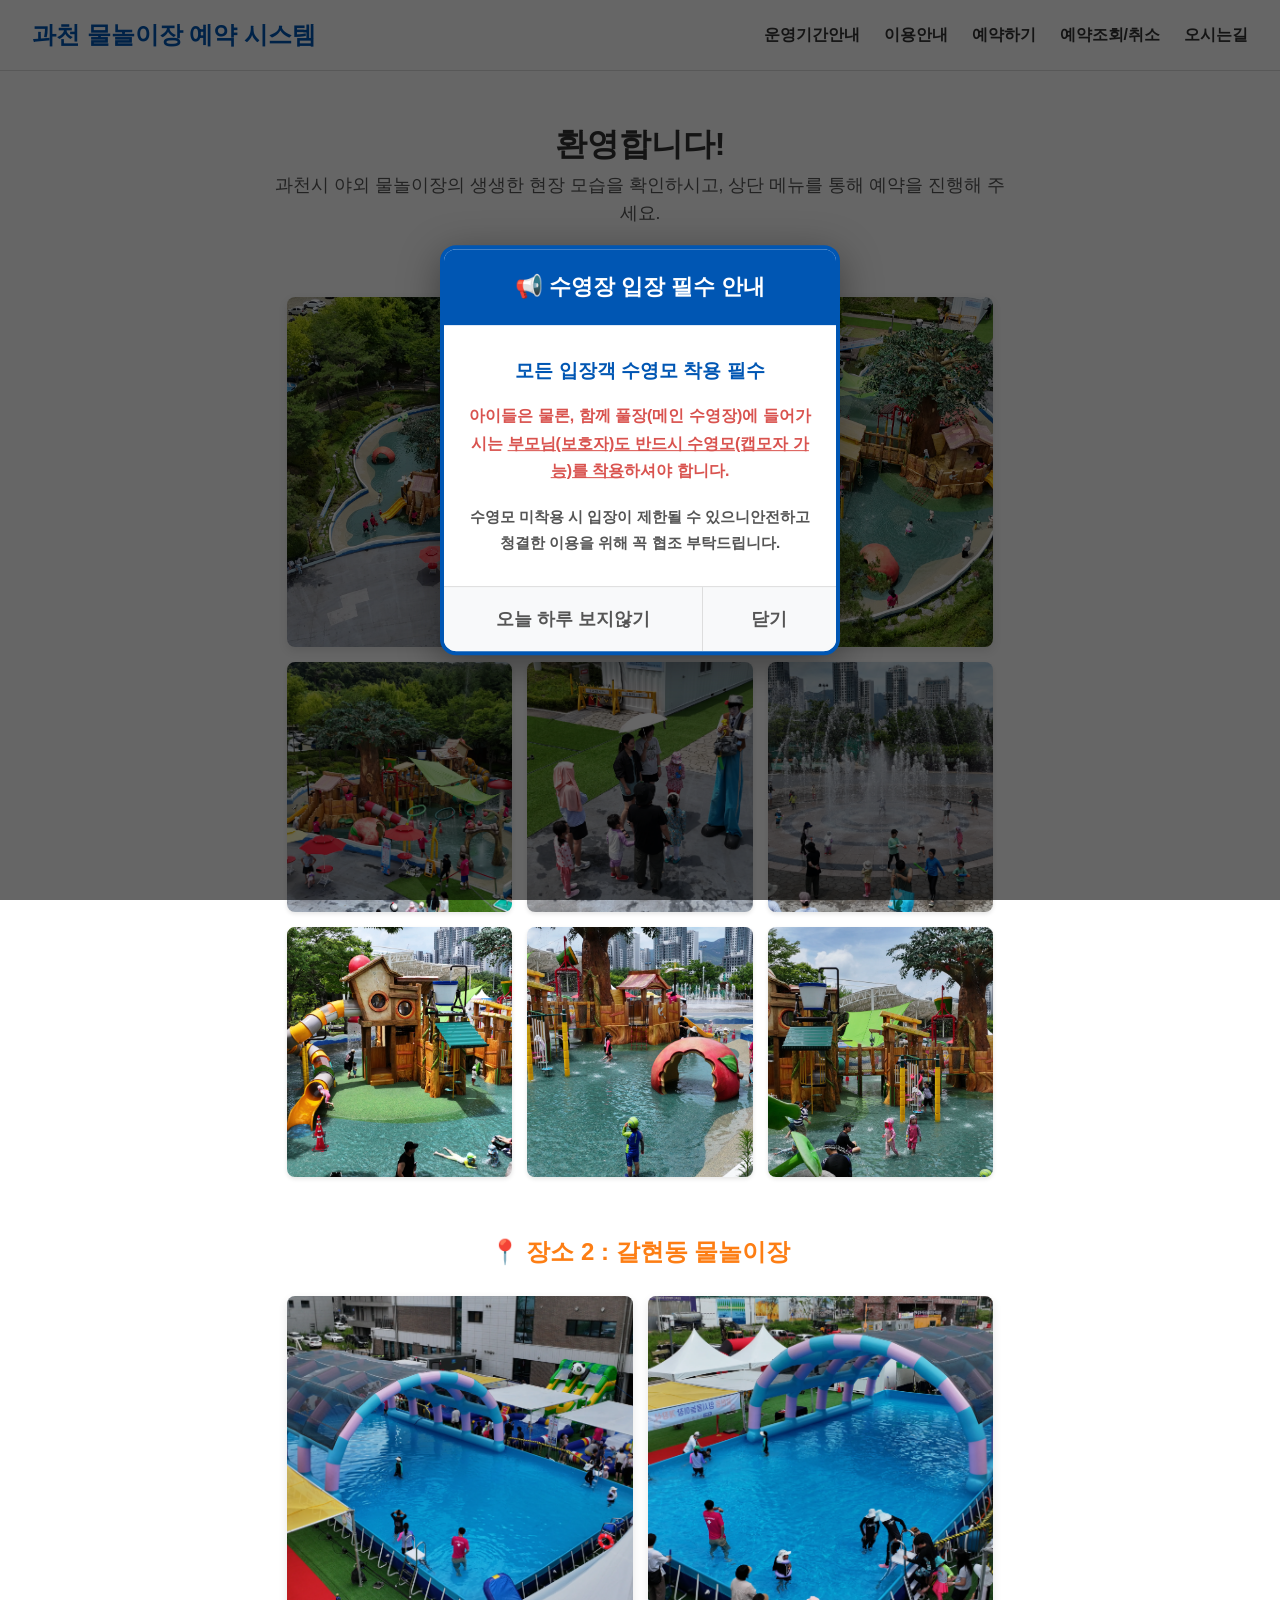
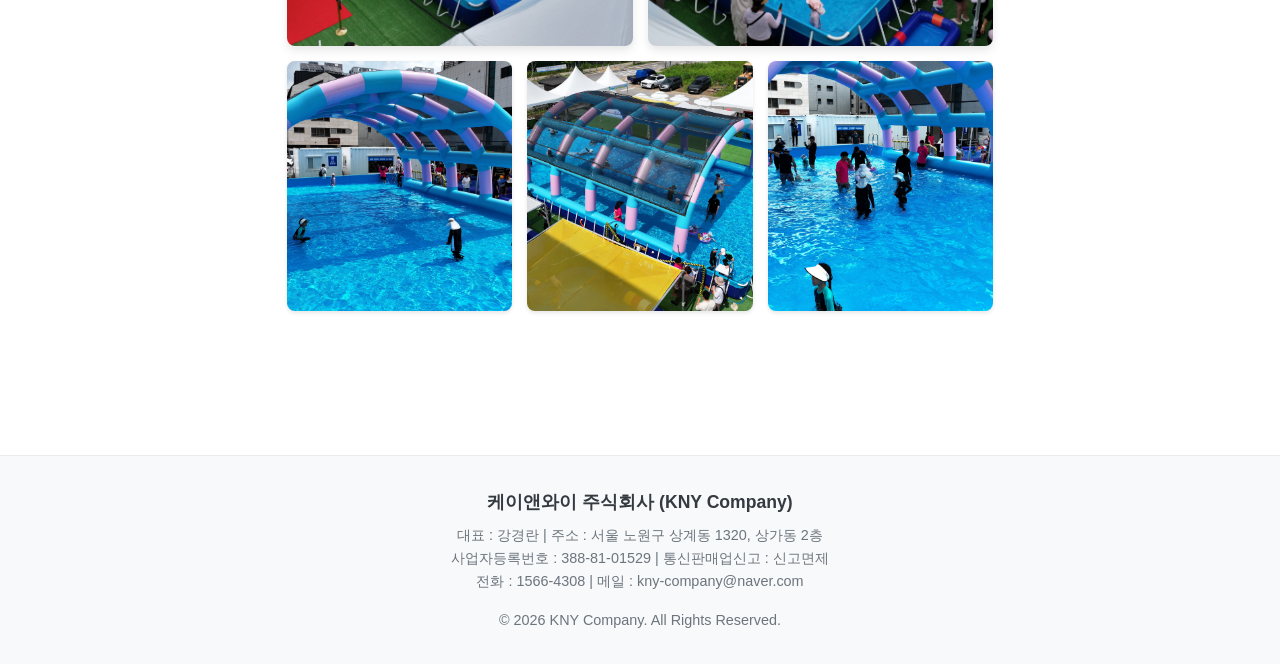
==== commit a83d513a: "Update index.html" ====
--- a/index.html
+++ b/index.html
@@ -70,6 +70,11 @@
         .theme-orange .popup-header { background-color: #fd7e14; }
         .theme-orange .highlight-text { color: #fd7e14; }
 
+        /* ⭐️ 수영모 팝업 전용 파란색 테마 */
+        .theme-blue { border: 4px solid #0056b3; }
+        .theme-blue .popup-header { background-color: #0056b3; }
+        .theme-blue .highlight-text { color: #0056b3; font-size: 1.15rem; margin-top: 15px;}
+
         /* 팝업 내부 공통 요소 */
         .popup-header { color: white; text-align: center; padding: 15px; font-size: 1.2rem; font-weight: bold; }
         .popup-body { padding: 25px 20px; text-align: center; line-height: 1.7; }
@@ -83,7 +88,7 @@
         .btn-close { flex: 3; }
         .popup-btn:hover { background-color: #e2e2e2; }
 
-        /* ⭐️ PC 화면용: 팝업 2개면 양옆으로 나란히 배치 */
+        /* ⭐️ PC 화면용: 팝업 여러 개면 양옆으로 나란히 배치 */
         @media (min-width: 769px) {
             #popupContainer {
                 display: flex; gap: 20px; justify-content: center; align-items: center;
@@ -95,7 +100,7 @@
             .popup-btn { padding: 20px; font-size: 1.1rem; }
         }
 
-        /* ⭐️ 모바일 화면용: 팝업 2개면 제자리 겹치기 (위의 것 닫으면 아래 보임) */
+        /* ⭐️ 모바일 화면용: 팝업 제자리 겹치기 (위의 것 닫으면 아래 보임) */
         @media (max-width: 768px) {
             #popupContainer { display: block; }
             .dynamic-popup { 
@@ -144,7 +149,7 @@
             </div>
         </div>
 
-        <!-- ⭐️ 장소 2: 갈현동 물놀이장 갤러리 (신규 추가) -->
+        <!-- ⭐️ 장소 2: 갈현동 물놀이장 갤러리 -->
         <h2 style="text-align: center; margin-top: 3.5rem; margin-bottom: 1.5rem; color: #fd7e14;">📍 장소 2 : 갈현동 물놀이장</h2>
         <div class="gallery-wrapper" style="margin-bottom: 3rem;">
             <div class="top-row">
@@ -160,7 +165,24 @@
         </div>
     </main>
 
-    <!-- ⭐️ 동적 팝업이 생성될 배경과 컨테이너 -->
+    <!-- ⭐️ 수영모 착용 필수 안내 팝업 (기본 노출 세팅) -->
+    <div id="capPopupOverlay" style="display: none; position: fixed; top: 0; left: 0; right: 0; bottom: 0; background: rgba(0,0,0,0.6); z-index: 9996;"></div>
+    <div id="capPopupContainer" style="display: none; position: fixed; top: 50%; left: 50%; transform: translate(-50%, -50%); z-index: 9997;">
+        <div class="dynamic-popup theme-blue" id="popup_swimcap">
+            <div class="popup-header">📢 수영장 입장 필수 안내</div>
+            <div class="popup-body">
+                <h3 style="color:#0056b3;">모든 입장객 수영모 착용 필수</h3>
+                <p style="color:#d9534f; font-weight:bold; margin-top: 15px;">아이들은 물론, 함께 풀장(메인 수영장)에 들어가시는 <br class="mobile-br"><span style="text-decoration: underline;">부모님(보호자)도 반드시 수영모(캡모자 가능)를 착용</span>하셔야 합니다.</p>
+                <p class="desc-text" style="margin-top: 20px;">수영모 미착용 시 입장이 제한될 수 있으니<br class="mobile-br">안전하고 청결한 이용을 위해 꼭 협조 부탁드립니다.</p>
+            </div>
+            <div class="popup-footer">
+                <button class="popup-btn btn-today" onclick="closeCapPopup('today')">오늘 하루 보지않기</button>
+                <button class="popup-btn btn-close" onclick="closeCapPopup('close')">닫기</button>
+            </div>
+        </div>
+    </div>
+
+    <!-- ⭐️ 동적 팝업(우천 등)이 생성될 배경과 컨테이너 -->
     <div id="popupOverlay"></div>
     <div id="popupContainer"></div>
 
@@ -184,6 +206,10 @@
         document.addEventListener('DOMContentLoaded', async () => {
             const overlay = document.getElementById('popupOverlay');
             const container = document.getElementById('popupContainer');
+            
+            const capOverlay = document.getElementById('capPopupOverlay');
+            const capContainer = document.getElementById('capPopupContainer');
+
             const API_BASE = 'https://reservation-api.tonycho999.workers.dev';
 
             // 오늘 날짜 계산 (KST 기준)
@@ -198,6 +224,27 @@
                 return matches ? decodeURIComponent(matches[1]) : undefined;
             }
 
+            // ==========================================
+            // ⭐️ 1. 수영모 필수 팝업 로직 (기본)
+            // ==========================================
+            if (!getCookie('hidePopup_swimcap')) {
+                capOverlay.style.display = 'block';
+                capContainer.style.display = 'block';
+            }
+
+            window.closeCapPopup = function(type) {
+                capOverlay.style.display = 'none';
+                capContainer.style.display = 'none';
+                if (type === 'today') {
+                    let tomorrow = new Date();
+                    tomorrow.setHours(23, 59, 59, 999);
+                    document.cookie = `hidePopup_swimcap=true; expires=${tomorrow.toUTCString()}; path=/`;
+                }
+            };
+
+            // ==========================================
+            // ⭐️ 2. 우천 휴장 팝업 로직 (DB 연동)
+            // ==========================================
             try {
                 // 두 장소의 오늘 설정 정보를 동시에 불러옴
                 const loc1 = '장소 1 (문원 체육공원)';
@@ -231,7 +278,7 @@
                         let subMsg = '';
                         
                         if (closedSlots.length > 0) {
-                            // ⭐️ 장소별 총 회차 수 판별
+                            // 장소별 총 회차 수 판별
                             const totalSlots = (p.id === 'loc1') ? 6 : 5;
                             const slotNames = closedSlots.map(s => s.split(' ')[0]); // "1회차" 형태
                             
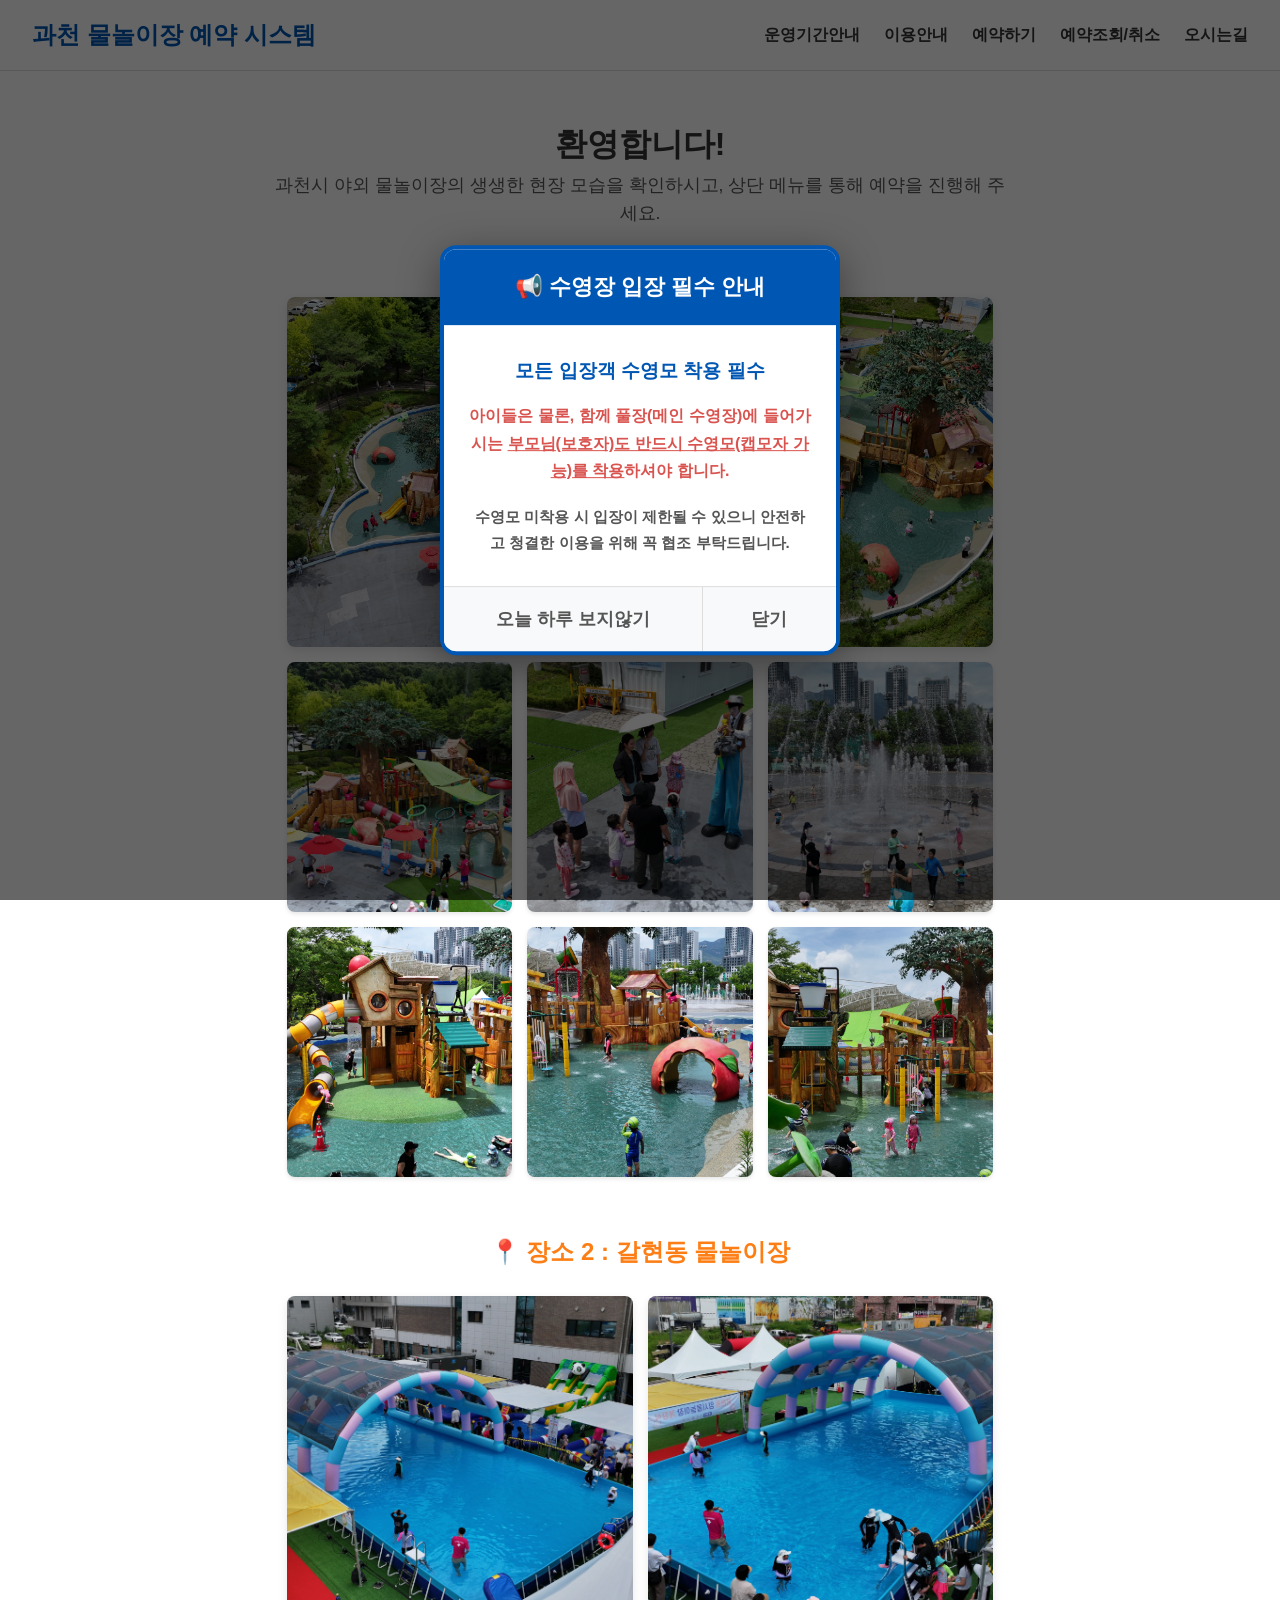
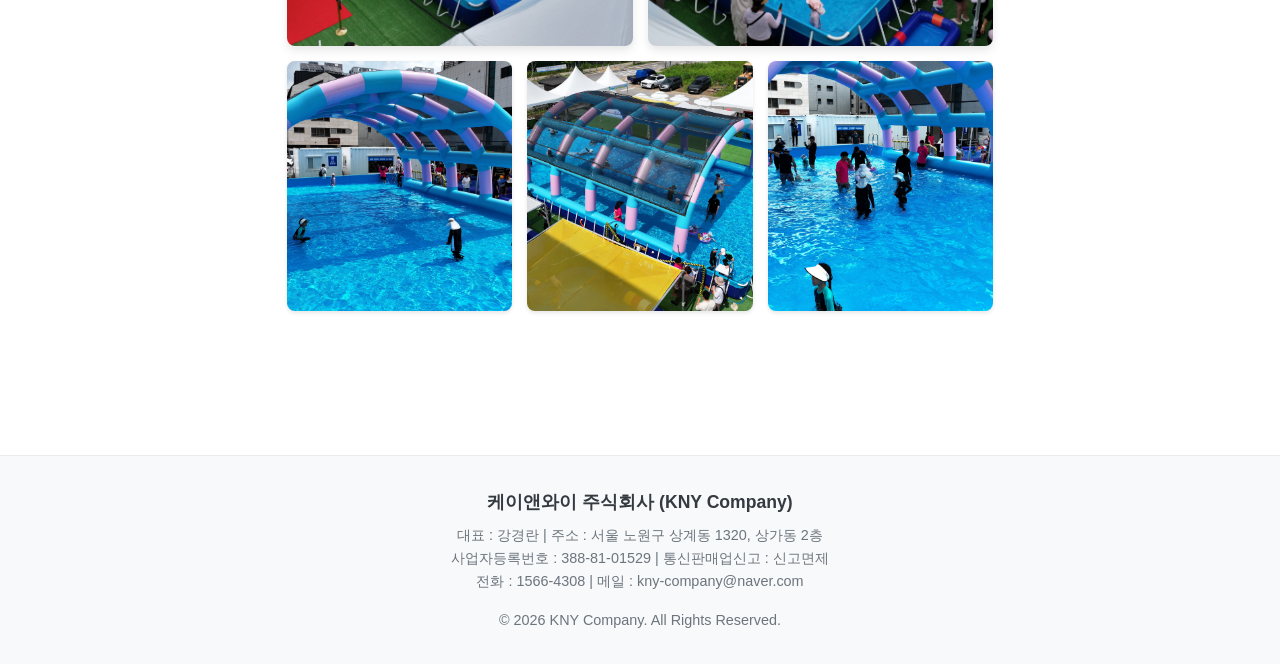
==== commit 2b776b2a: "Fix formatting of warning message in popup" ====
--- a/index.html
+++ b/index.html
@@ -173,7 +173,7 @@
             <div class="popup-body">
                 <h3 style="color:#0056b3;">모든 입장객 수영모 착용 필수</h3>
                 <p style="color:#d9534f; font-weight:bold; margin-top: 15px;">아이들은 물론, 함께 풀장(메인 수영장)에 들어가시는 <br class="mobile-br"><span style="text-decoration: underline;">부모님(보호자)도 반드시 수영모(캡모자 가능)를 착용</span>하셔야 합니다.</p>
-                <p class="desc-text" style="margin-top: 20px;">수영모 미착용 시 입장이 제한될 수 있으니<br class="mobile-br">안전하고 청결한 이용을 위해 꼭 협조 부탁드립니다.</p>
+                <p class="desc-text" style="margin-top: 20px;">수영모 미착용 시 입장이 제한될 수 있으니 <br class="mobile-br">안전하고 청결한 이용을 위해 꼭 협조 부탁드립니다.</p>
             </div>
             <div class="popup-footer">
                 <button class="popup-btn btn-today" onclick="closeCapPopup('today')">오늘 하루 보지않기</button>
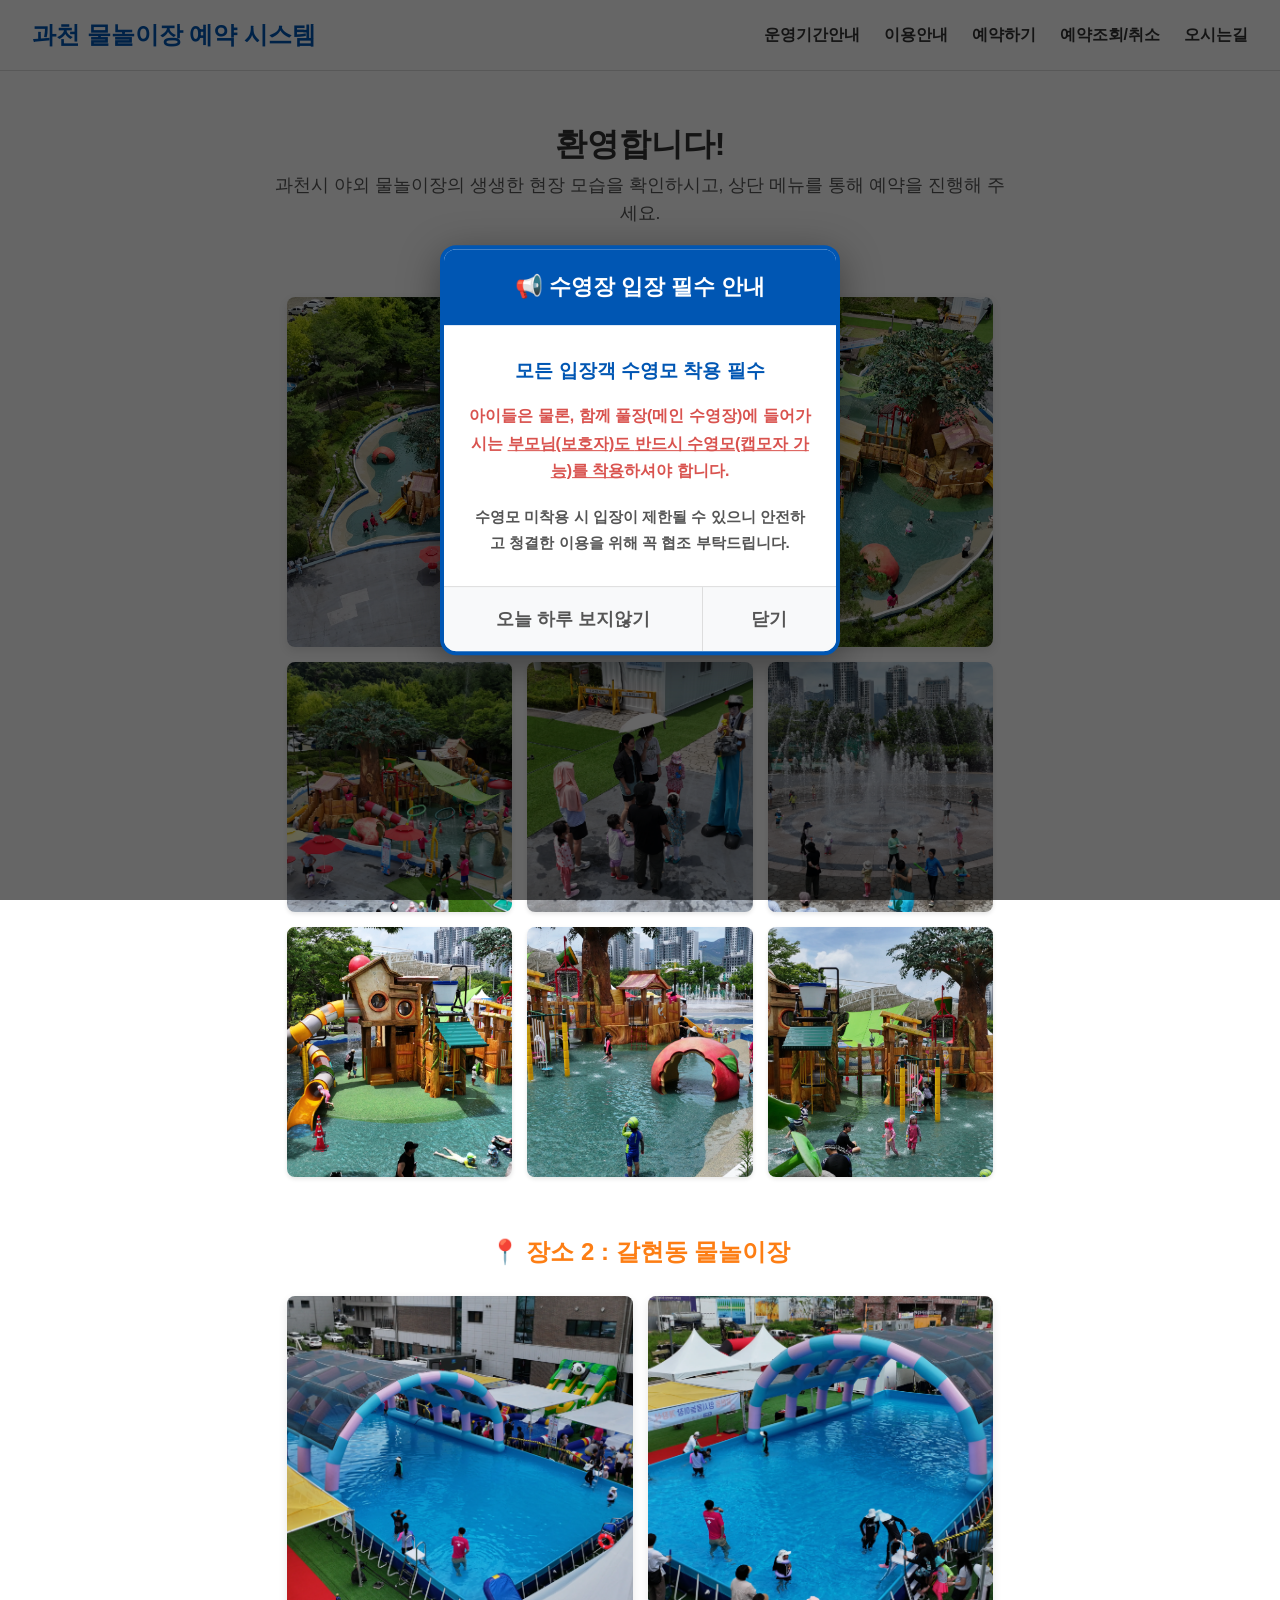
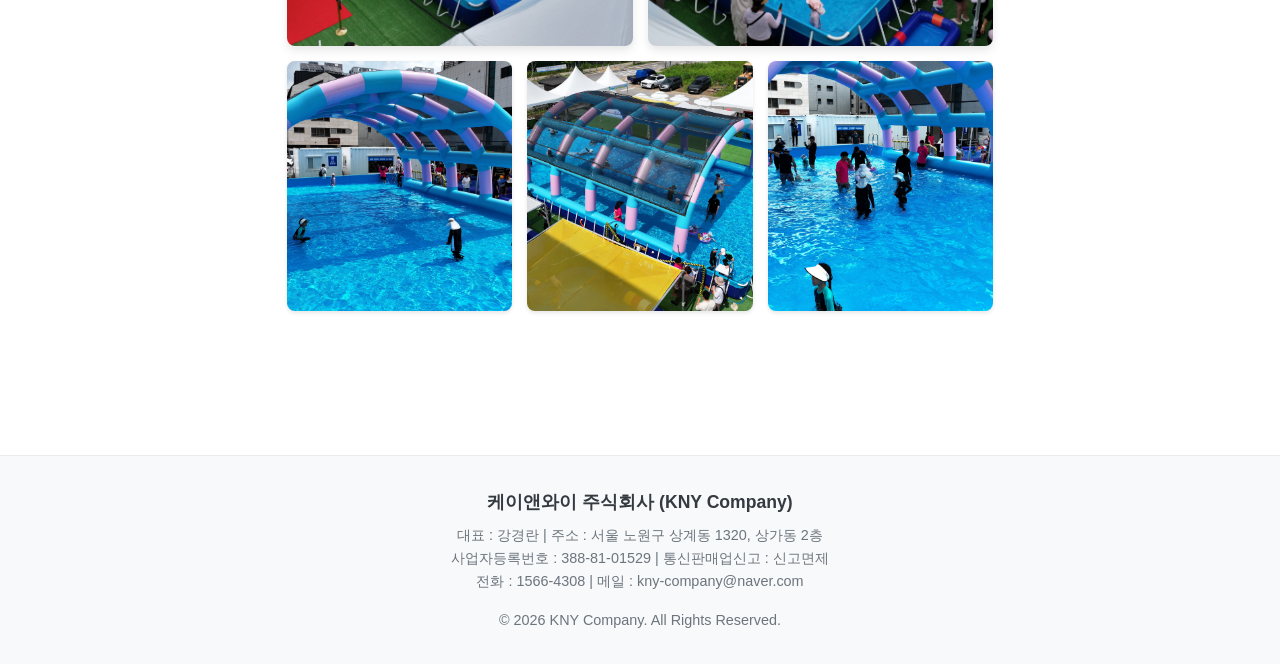
==== commit edd89219: "Update index.html" ====
--- a/index.html
+++ b/index.html
@@ -172,7 +172,7 @@
             <div class="popup-header">📢 수영장 입장 필수 안내</div>
             <div class="popup-body">
                 <h3 style="color:#0056b3;">모든 입장객 수영모 착용 필수</h3>
-                <p style="color:#d9534f; font-weight:bold; margin-top: 15px;">아이들은 물론, 함께 풀장(메인 수영장)에 들어가시는 <br class="mobile-br"><span style="text-decoration: underline;">부모님(보호자)도 반드시 수영모(캡모자 가능)를 착용</span>하셔야 합니다.</p>
+                <p style="color:#d9534f; font-weight:bold; margin-top: 15px;">아이들은 물론, 함께 풀장(메인 수영장)에<br class="mobile-br"> 들어가시는 <span style="text-decoration: underline;">부모님(보호자)도 <br class="mobile-br">반드시 수영모(캡모자 가능)를 착용</span>하셔야 합니다.</p>
                 <p class="desc-text" style="margin-top: 20px;">수영모 미착용 시 입장이 제한될 수 있으니 <br class="mobile-br">안전하고 청결한 이용을 위해 꼭 협조 부탁드립니다.</p>
             </div>
             <div class="popup-footer">
